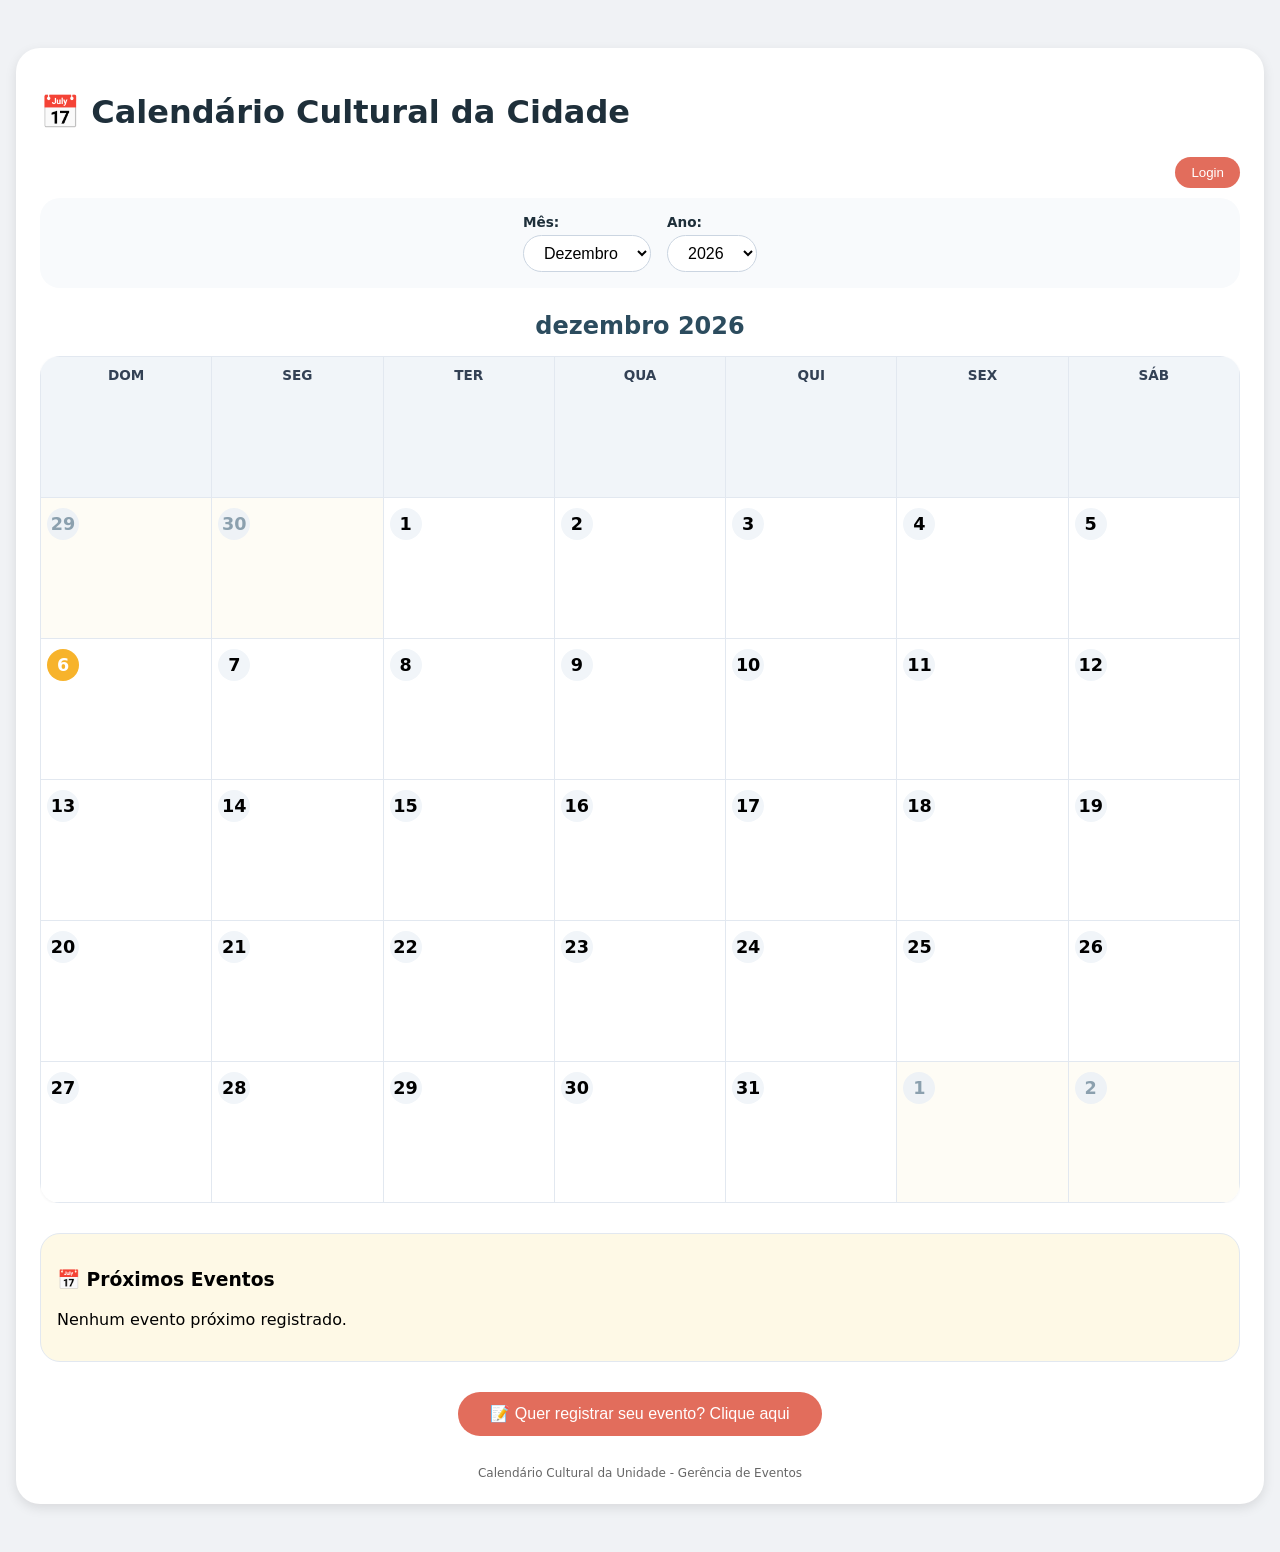
==== html/index.html @ 9aa0c479 "making some improvements" ====
<!DOCTYPE html>
<html lang="pt-BR">
<head>
    <meta charset="UTF-8">
    <meta name="viewport" content="width=device-width, initial-scale=1.0">
    <title>Calendário Cultural da Unidade</title>
    
    <!-- CSS externo -->
    <link rel="stylesheet" href="../css/index.css?v=2">
</head>
<body>

<div class="container">
    <h1>📅 Calendário Cultural da Cidade</h1>

    <div style="text-align:right; margin-bottom:10px;">
        <button id="loginBtn" class="btn-registrar" style="padding:0.5rem 1rem;">Login</button>
    </div>

    <!--
    <section class="carousel-wrapper">
      <div class="carousel" id="eventCarousel">
        <div class="carousel-slide active">
          <img src="../assets/igreja-sao-joao-del-rei.svg" alt="Igreja de São João del-Rei">
          <h3>Festival de Inverno</h3>
          <p>Programação cultural no centro histórico.</p>
        </div>
        <div class="carousel-slide">
          <img src="../assets/igreja-sao-joao-del-rei.svg" alt="Evento em São João del-Rei">
          <h3>Sarau na Praça</h3>
          <p>Música e poesia ao ar livre.</p>
        </div>
        <div class="carousel-slide">
          <img src="../assets/igreja-sao-joao-del-rei.svg" alt="Evento noturno">
          <h3>Noite Cultural</h3>
          <p>Artes, feira e gastronomia local.</p>
        </div>
      </div>
      <div class="carousel-controls">
        <button id="prevSlide">◀</button>
        <button id="nextSlide">▶</button>
      </div>
    </section>
    -->

    <div class="controls">
        <div class="control-group">
            <label for="mesSelect">Mês: </label>
            <select id="mesSelect">
                <option value="0">Janeiro</option>
                <option value="1">Fevereiro</option>
                <option value="2">Março</option>
                <option value="3">Abril</option>
                <option value="4" selected>Maio</option>
                <option value="5">Junho</option>
                <option value="6">Julho</option>
                <option value="7">Agosto</option>
                <option value="8">Setembro</option>
                <option value="9">Outubro</option>
                <option value="10">Novembro</option>
                <option value="11">Dezembro</option>
            </select>
        </div>

        <div class="control-group">
            <label for="anoSelect">Ano: </label>
            <select id="anoSelect">
            </select>
        </div>
    </div>

    <h2 id="mesAnoTitulo">maio 2026</h2>

    <div id="calendarioContainer" style="overflow-x: auto;">
        <table>
            <thead>
                <tr>
                    <th>Dom</th>
                    <th>Seg</th>
                    <th>Ter</th>
                    <th>Qua</th>
                    <th>Qui</th>
                    <th>Sex</th>
                    <th>Sáb</th>
                </tr>
            </thead>
            <tbody id="calendarioBody">
            </tbody>
        </table>
    </div>

    <div id="eventosProximosContainer"></div>

    <div style="margin-top: 20px; text-align: center;">
        <button
            id="registrarEventoBtn"
            class="btn-registrar"
            style="padding: 0.8rem 2rem; font-size: 1rem;"
        >📝 Quer registrar seu evento? Clique aqui</button>
    </div>

    <footer>
        Calendário Cultural da Unidade - Gerência de Eventos
    </footer>
</div>

<script src="../js/script.js?v=4"></script>

</body>
</html>
---- css/index.css ----
//* ============================================
   index.css - ESTILOS DO CALENDÁRIO
   Mantendo o design original
   ============================================ */

* {
    box-sizing: border-box;
}

body {
    font-family: system-ui, 'Segoe UI', sans-serif;
    max-width: 1300px;
    margin: 2rem auto;
    padding: 1rem;
    background: #f0f2f5;
}

.container {
    background: white;
    border-radius: 24px;
    padding: 1.5rem;
    box-shadow: 0 4px 12px rgba(0,0,0,0.1);
}

.controls {
    display: flex;
    gap: 1rem;
    flex-wrap: wrap;
    justify-content: center;
    align-items: center;
    margin-bottom: 1.5rem;
    background: #f8fafc;
    padding: 1rem;
    border-radius: 20px;
}

.control-group {
    display: flex;
    flex-direction: column;
    gap: 0.3rem;
}

label {
    font-weight: 600;
    color: #1e2f3a;
    font-size: 0.85rem;
}

select {
    padding: 0.5rem 1rem;
    font-size: 1rem;
    border-radius: 40px;
    border: 1px solid #cbd5e1;
    background: white;
    cursor: pointer;
}

table {
    width: 100%;
    border-collapse: collapse;
    background: white;
    border-radius: 20px;
    overflow: hidden;
    box-shadow: 0 1px 3px rgba(0,0,0,0.05);
    table-layout: fixed;
}

th, td {
    border: 1px solid #e2e8f0;
    padding: 10px 6px;
    vertical-align: top;
    width: 14.28%;
    min-width: 80px;
    height: 120px;
    cursor: pointer;
    transition: background 0.1s;
}

th {
    background: #f1f5f9;
    font-weight: 600;
    text-align: center;
    text-transform: uppercase;
    font-size: 0.85rem;
    color: #334155;
    cursor: default;
}

td:hover {
    background: #fef9e6;
}

.day-number {
    font-weight: bold;
    font-size: 1.1rem;
    display: inline-block;
    margin-bottom: 6px;
    background: #f1f5f9;
    width: 32px;
    height: 32px;
    line-height: 32px;
    text-align: center;
    border-radius: 30px;
}

.event-list {
    display: grid;
    grid-template-columns: repeat(2, minmax(0, 1fr));
    gap: 4px;
    max-height: 70px;
    overflow-y: auto;
    overflow-x: hidden;
    padding-right: 2px;
}

.event-list::-webkit-scrollbar {
    width: 6px;
}

.event-list::-webkit-scrollbar-thumb {
    background: #cbd5e1;
    border-radius: 8px;
}

.today .day-number {
    background: #f7b32b;
    color: white;
}

.other-month {
    background: #fefcf5;
    color: #94a3b8;
}

.other-month .day-number {
    background: #eef2f6;
    color: #8ba0ae;
}

.event-badge {
    background: #e26d5c;
    color: white;
    font-size: 9px;
    padding: 2px 5px;
    border-radius: 10px;
    display: block;
    max-width: 100%;
    white-space: nowrap;
    overflow: hidden;
    text-overflow: ellipsis;
    cursor: pointer;
    transition: transform 0.1s;
}

.event-badge:hover {
    transform: scale(1.02);
    background: #c24b3a;
}

.event-more {
    font-size: 8px;
    color: #e26d5c;
    margin-top: 2px;
    font-weight: 500;
    cursor: pointer;
}

.card-eventos {
    margin-top: 30px;
    border: 1px solid #e2e8f0;
    border-radius: 20px;
    padding: 1rem;
    background: #fef9e6;
}

.evento-item {
    background: white;
    border-radius: 16px;
    padding: 10px 15px;
    margin-bottom: 10px;
    box-shadow: 0 1px 3px rgba(0,0,0,0.05);
    border-left: 4px solid #e26d5c;
    cursor: pointer;
    transition: transform 0.2s, box-shadow 0.2s;
}

.evento-item:hover {
    transform: translateX(4px);
    background: #fffaf0;
    box-shadow: 0 4px 12px rgba(0,0,0,0.1);
}

.evento-data {
    font-weight: bold;
    color: #2c4c5e;
    font-size: 0.85rem;
}

.btn-registrar {
    background: #e26d5c;
    color: white;
    border: none;
    border-radius: 40px;
    cursor: pointer;
    transition: background 0.2s;
    margin-top: 10px;
}

.btn-registrar:hover {
    background: #c24b3a;
}

footer {
    margin-top: 30px;
    text-align: center;
    font-size: 12px;
    color: #666;
}

h1 {
    color: #1e2f3a;
    margin-bottom: 1rem;
}

h2 {
    color: #2c4c5e;
    margin: 1rem 0;
    text-align: center;
}

.sem-eventos {
    text-align: center;
    padding: 2rem;
    color: #94a3b8;
}

/* Responsividade */
@media (max-width: 768px) {
    th, td {
        min-width: 60px;
        height: 100px;
        font-size: 0.75rem;
        padding: 5px 3px;
    }
    .day-number {
        width: 24px;
        height: 24px;
        line-height: 24px;
        font-size: 0.9rem;
    }
    .event-badge {
        font-size: 7px;
    }
    .event-list {
        max-height: 62px;
        gap: 3px;
    }
    .controls {
        justify-content: center;
    }
}

@media (max-width: 480px) {
    th {
        font-size: 0.7rem;
    }
    td {
        height: 90px;
    }
    .evento-item {
        padding: 8px 12px;
    }
    .evento-data {
        font-size: 0.75rem;
    }
    .evento-item strong {
        font-size: 0.85rem;
    }
}

.calendario-tabela {
    width: 100%;
    border-collapse: collapse;
    background: white;
    border-radius: 20px;
    overflow: hidden;
    box-shadow: 0 1px 3px rgba(0,0,0,0.05);
    table-layout: fixed;
}

.calendario-tabela th,
.calendario-tabela td {
    border: 1px solid #e2e8f0;
    padding: 10px 6px;
    vertical-align: top;
    width: 14.28%;
    min-width: 80px;
    height: 120px;
    cursor: pointer;
    transition: background 0.1s;
}

.calendario-tabela th {
    background: #f1f5f9;
    font-weight: 600;
    text-align: center;
    text-transform: uppercase;
    font-size: 0.85rem;
    color: #334155;
    cursor: default;
}

.calendario-tabela td:hover {
    background: #fef9e6;
}

.calendario-tabela .other-month {
    background: #fefcf5;
    color: #94a3b8;
}

.calendario-tabela .today .day-number {
    background: #f7b32b;
    color: white;
}

.calendario-tabela .day-number {
    font-weight: bold;
    font-size: 1.1rem;
    display: inline-block;
    margin-bottom: 6px;
    background: #f1f5f9;
    width: 32px;
    height: 32px;
    line-height: 32px;
    text-align: center;
    border-radius: 30px;
}

.calendario-tabela .event-list {
    display: grid;
    grid-template-columns: repeat(2, minmax(0, 1fr));
    gap: 4px;
    max-height: 70px;
    overflow-y: auto;
    overflow-x: hidden;
    padding-right: 2px;
}

.calendario-tabela .event-badge {
    background: #e26d5c;
    color: white;
    font-size: 9px;
    padding: 2px 5px;
    border-radius: 10px;
    display: block;
    max-width: 100%;
    white-space: nowrap;
    overflow: hidden;
    text-overflow: ellipsis;
    cursor: pointer;
}

.calendario-tabela .event-more {
    font-size: 8px;
    color: #e26d5c;
    margin-top: 2px;
    font-weight: 500;
    cursor: pointer;
}

/* Responsividade */
@media (max-width: 768px) {
    .calendario-tabela th,
    .calendario-tabela td {
        min-width: 60px;
        height: 100px;
        font-size: 0.75rem;
        padding: 5px 3px;
    }
    
    .calendario-tabela .day-number {
        width: 24px;
        height: 24px;
        line-height: 24px;
        font-size: 0.9rem;
    }
    
    .calendario-tabela .event-badge {
        font-size: 7px;
    }

    .calendario-tabela .event-list {
        max-height: 62px;
        gap: 3px;
    }
}
.carousel-wrapper {
    max-width: 760px;
    margin: 0 auto 1.5rem;
    text-align: center
}

.carousel {
    position: relative
}

.carousel-slide {
    display: none;
    background: #fff;
    border: 1px solid #e2e8f0;
    border-radius: 16px;
    padding: 12px
}

.carousel-slide.active {
    display: block
}

.carousel-slide img {
    width: 100%;
    max-height: 280px;
    object-fit: cover;
    border-radius: 12px
}

.carousel-controls {
    display: flex;
    justify-content: center;
    gap: 8px;
    margin-top: 8px
}

.carousel-controls button {
    border: none;
    background: #e26d5c;
    color: #fff;
    padding: 6px 12px;
    border-radius: 8px;
    cursor: pointer
}
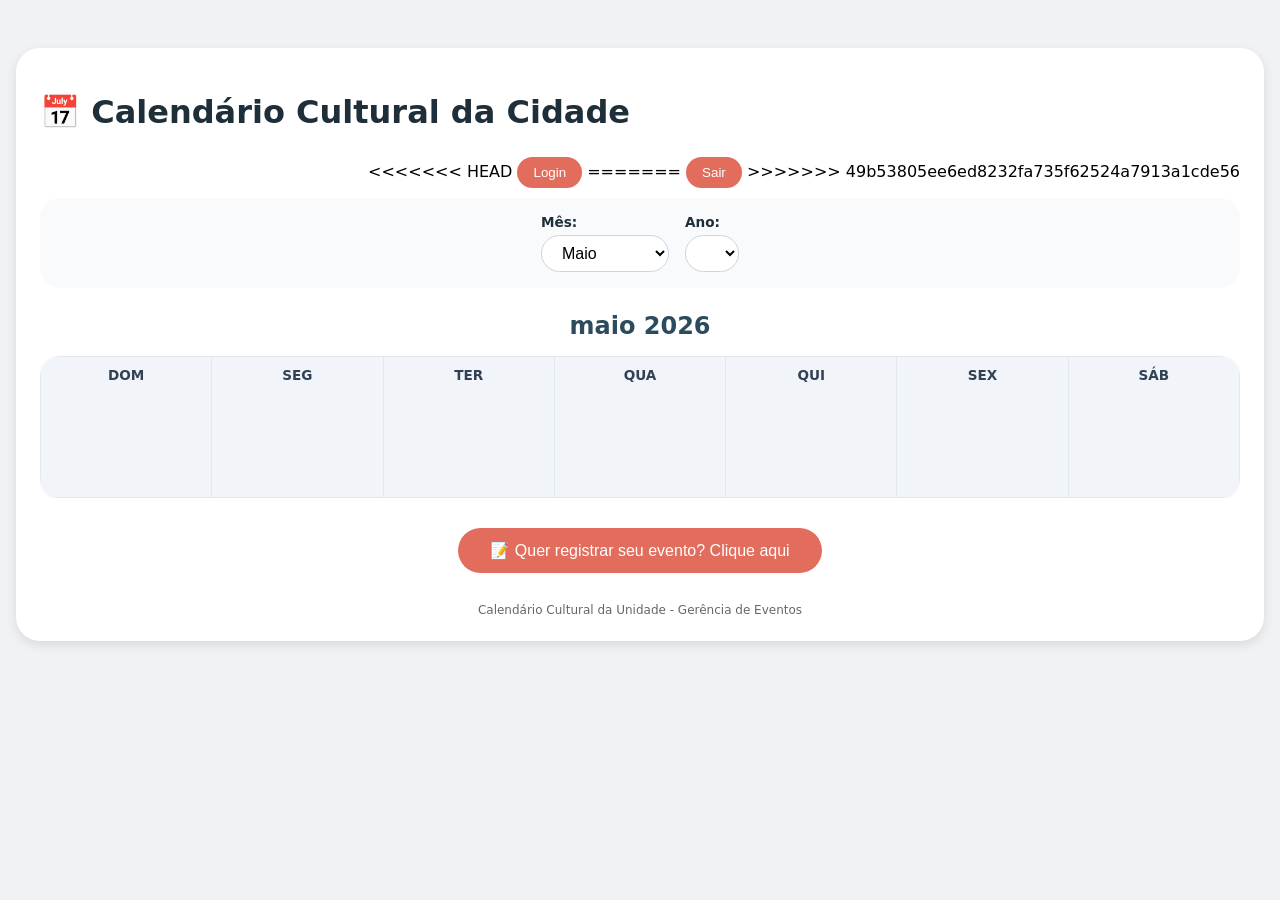
==== commit cada5c02: "Resolve merge conflicts" ====
--- a/html/index.html
+++ b/html/index.html
@@ -14,7 +14,11 @@
     <h1>📅 Calendário Cultural da Cidade</h1>
 
     <div style="text-align:right; margin-bottom:10px;">
+<<<<<<< HEAD
         <button id="loginBtn" class="btn-registrar" style="padding:0.5rem 1rem;">Login</button>
+=======
+        <button id="logoutBtn" class="btn-registrar" style="padding:0.5rem 1rem;">Sair</button>
+>>>>>>> 49b53805ee6ed8232fa735f62524a7913a1cde56
     </div>
 
     <!--
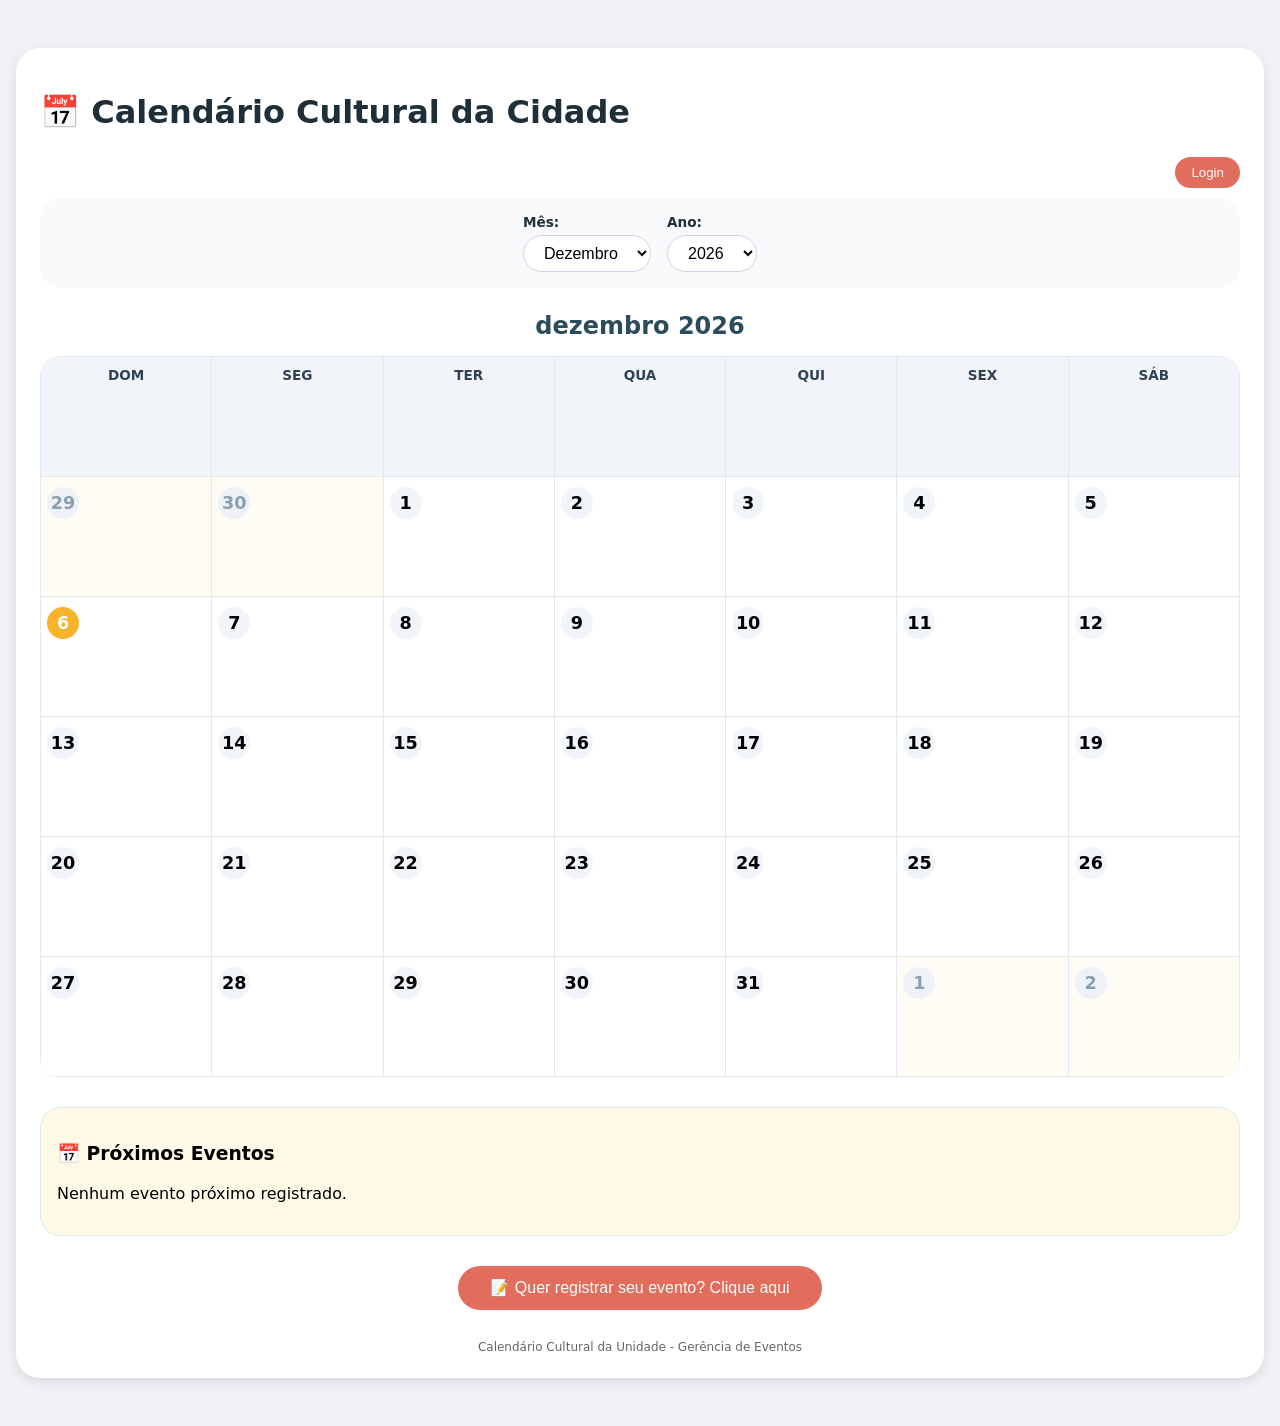
==== commit 63e12643: "making some improvements" ====
--- a/html/index.html
+++ b/html/index.html
@@ -14,11 +14,7 @@
     <h1>📅 Calendário Cultural da Cidade</h1>
 
     <div style="text-align:right; margin-bottom:10px;">
-<<<<<<< HEAD
         <button id="loginBtn" class="btn-registrar" style="padding:0.5rem 1rem;">Login</button>
-=======
-        <button id="logoutBtn" class="btn-registrar" style="padding:0.5rem 1rem;">Sair</button>
->>>>>>> 49b53805ee6ed8232fa735f62524a7913a1cde56
     </div>
 
     <!--
--- a/css/index.css
+++ b/css/index.css
@@ -1,4 +1,4 @@
-//* ============================================
+/* ============================================
    index.css - ESTILOS DO CALENDÁRIO
    Mantendo o design original
    ============================================ */
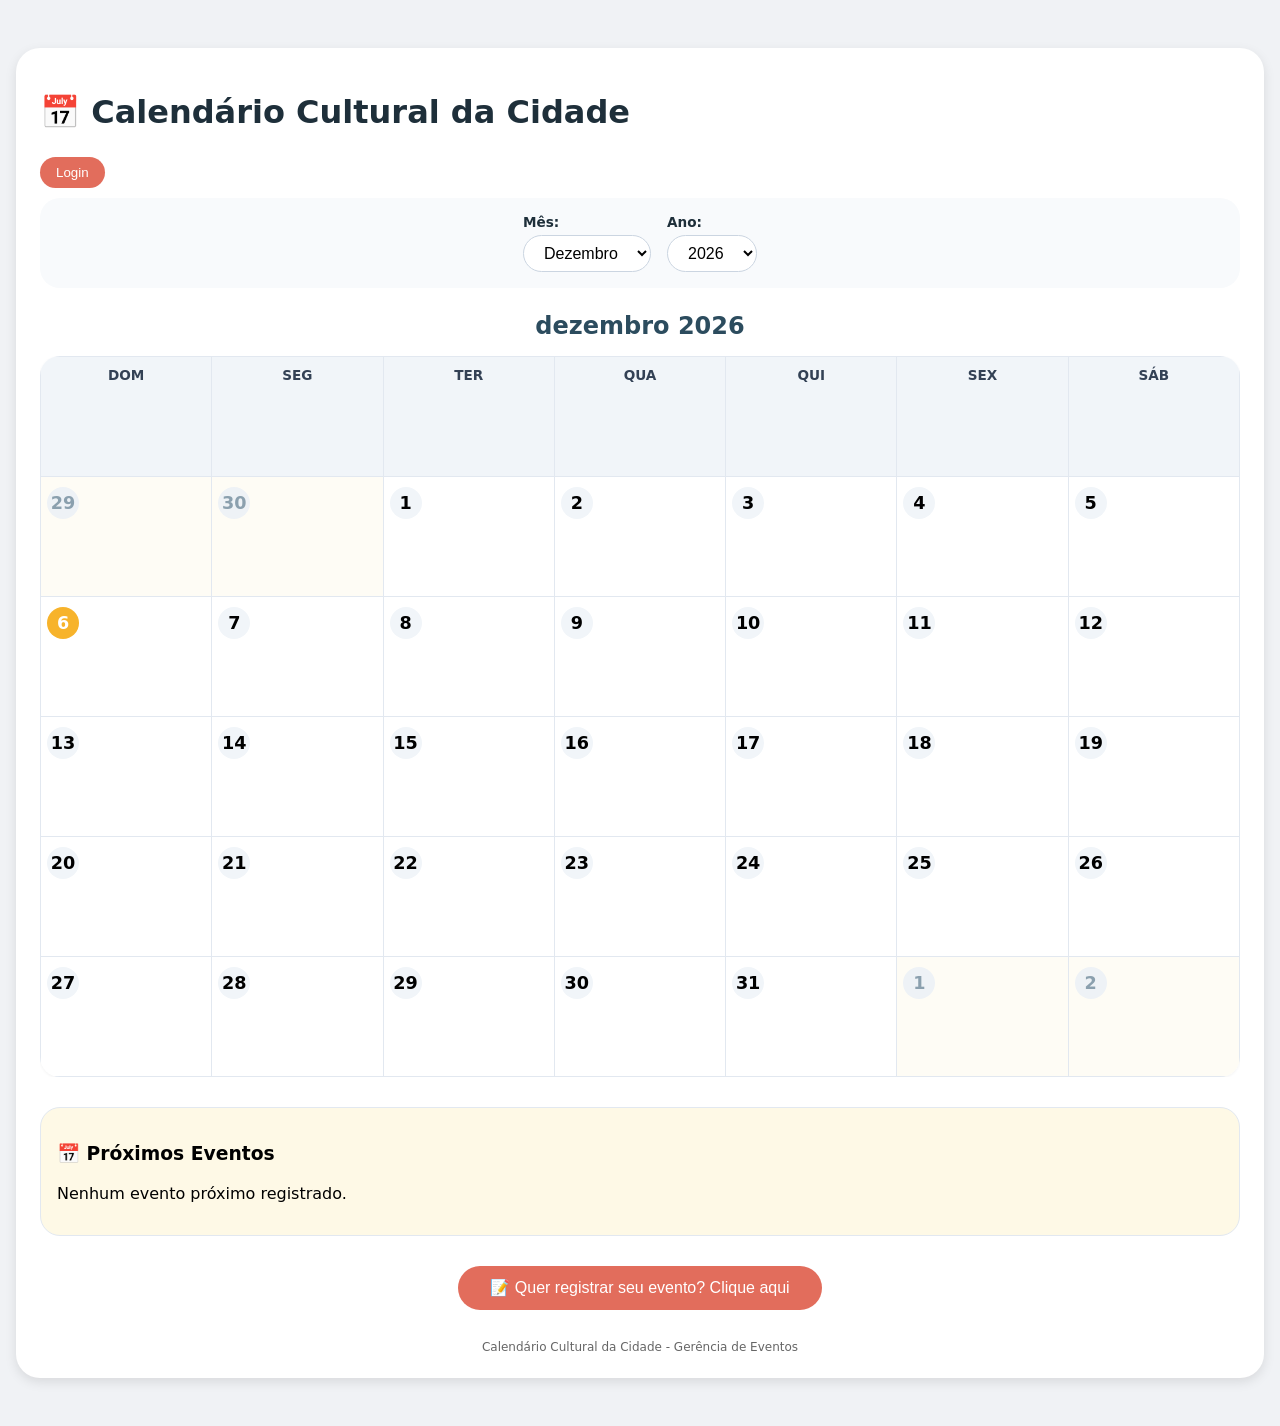
==== commit 40bd4e9e: "making final improvement" ====
--- a/html/index.html
+++ b/html/index.html
@@ -13,9 +13,21 @@
 <div class="container">
     <h1>📅 Calendário Cultural da Cidade</h1>
 
-    <div style="text-align:right; margin-bottom:10px;">
-        <button id="loginBtn" class="btn-registrar" style="padding:0.5rem 1rem;">Login</button>
-    </div>
+   <div style="display:flex; justify-content:space-between; margin-bottom:10px;">
+
+    <button id="btnSair"
+            class="btn-registrar"
+            style="padding:0.5rem 1rem; display:none;">
+         Sair
+    </button>
+
+    <button id="loginBtn"
+            class="btn-registrar"
+            style="padding:0.5rem 1rem;">
+        Login
+    </button>
+
+</div>
 
     <!--
     <section class="carousel-wrapper">
@@ -40,7 +52,7 @@
         <button id="prevSlide">◀</button>
         <button id="nextSlide">▶</button>
       </div>
-    </section>
+    </section> Teste
     -->
 
     <div class="controls">
@@ -100,7 +112,7 @@
     </div>
 
     <footer>
-        Calendário Cultural da Unidade - Gerência de Eventos
+        Calendário Cultural da Cidade - Gerência de Eventos
     </footer>
 </div>
 
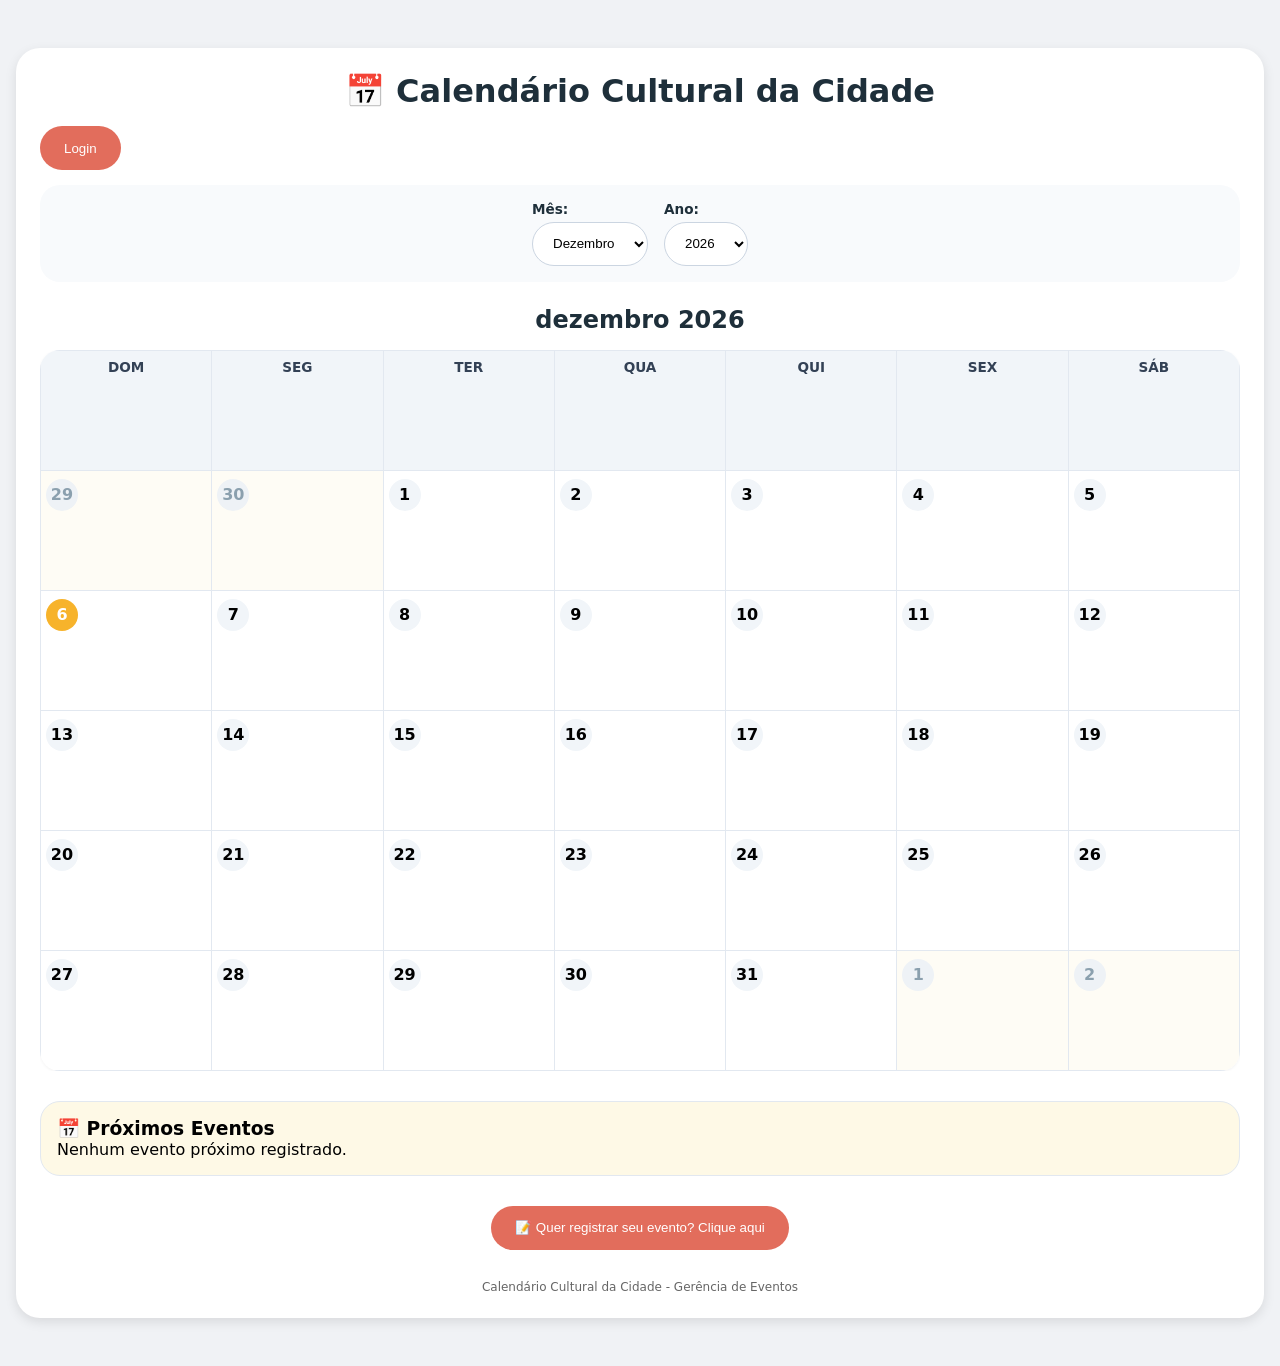
==== commit 8758d28d: "final improvements" ====
--- a/html/index.html
+++ b/html/index.html
@@ -3,61 +3,34 @@
 <head>
     <meta charset="UTF-8">
     <meta name="viewport" content="width=device-width, initial-scale=1.0">
-    <title>Calendário Cultural da Unidade</title>
-    
-    <!-- CSS externo -->
-    <link rel="stylesheet" href="../css/index.css?v=2">
+    <title>Calendário Cultural da Cidade</title>
+    <link rel="stylesheet" href="../css/index.css?v=3">
 </head>
 <body>
 
 <div class="container">
     <h1>📅 Calendário Cultural da Cidade</h1>
 
-   <div style="display:flex; justify-content:space-between; margin-bottom:10px;">
+    <div class="top-buttons">
 
-    <button id="btnSair"
-            class="btn-registrar"
-            style="padding:0.5rem 1rem; display:none;">
-         Sair
-    </button>
+        <button id="btnSair"
+                class="btn-registrar btn-topo"
+                style="display:none;">
+            Sair
+        </button>
 
-    <button id="loginBtn"
-            class="btn-registrar"
-            style="padding:0.5rem 1rem;">
-        Login
-    </button>
+        <button id="loginBtn"
+                class="btn-registrar btn-topo">
+            Login
+        </button>
 
-</div>
-
-    <!--
-    <section class="carousel-wrapper">
-      <div class="carousel" id="eventCarousel">
-        <div class="carousel-slide active">
-          <img src="../assets/igreja-sao-joao-del-rei.svg" alt="Igreja de São João del-Rei">
-          <h3>Festival de Inverno</h3>
-          <p>Programação cultural no centro histórico.</p>
-        </div>
-        <div class="carousel-slide">
-          <img src="../assets/igreja-sao-joao-del-rei.svg" alt="Evento em São João del-Rei">
-          <h3>Sarau na Praça</h3>
-          <p>Música e poesia ao ar livre.</p>
-        </div>
-        <div class="carousel-slide">
-          <img src="../assets/igreja-sao-joao-del-rei.svg" alt="Evento noturno">
-          <h3>Noite Cultural</h3>
-          <p>Artes, feira e gastronomia local.</p>
-        </div>
-      </div>
-      <div class="carousel-controls">
-        <button id="prevSlide">◀</button>
-        <button id="nextSlide">▶</button>
-      </div>
-    </section> Teste
-    -->
+    </div>
 
     <div class="controls">
+
         <div class="control-group">
-            <label for="mesSelect">Mês: </label>
+            <label for="mesSelect">Mês:</label>
+
             <select id="mesSelect">
                 <option value="0">Janeiro</option>
                 <option value="1">Fevereiro</option>
@@ -75,16 +48,18 @@
         </div>
 
         <div class="control-group">
-            <label for="anoSelect">Ano: </label>
-            <select id="anoSelect">
-            </select>
+            <label for="anoSelect">Ano:</label>
+            <select id="anoSelect"></select>
         </div>
+
     </div>
 
     <h2 id="mesAnoTitulo">maio 2026</h2>
 
-    <div id="calendarioContainer" style="overflow-x: auto;">
+    <div id="calendarioContainer">
+
         <table>
+
             <thead>
                 <tr>
                     <th>Dom</th>
@@ -96,27 +71,34 @@
                     <th>Sáb</th>
                 </tr>
             </thead>
-            <tbody id="calendarioBody">
-            </tbody>
+
+            <tbody id="calendarioBody"></tbody>
+
         </table>
+
     </div>
 
     <div id="eventosProximosContainer"></div>
 
-    <div style="margin-top: 20px; text-align: center;">
+    <div class="registrar-container">
+
         <button
             id="registrarEventoBtn"
-            class="btn-registrar"
-            style="padding: 0.8rem 2rem; font-size: 1rem;"
-        >📝 Quer registrar seu evento? Clique aqui</button>
+            class="btn-registrar registrar-btn">
+
+            📝 Quer registrar seu evento? Clique aqui
+
+        </button>
+
     </div>
 
     <footer>
         Calendário Cultural da Cidade - Gerência de Eventos
     </footer>
+
 </div>
 
 <script src="../js/script.js?v=4"></script>
 
 </body>
-</html>
+</html>
--- a/css/index.css
+++ b/css/index.css
@@ -1,441 +1,227 @@
 /* ============================================
-   index.css - ESTILOS DO CALENDÁRIO
-   Mantendo o design original
+                   index.css 
    ============================================ */
 
-* {
-    box-sizing: border-box;
+*, *::before, *::after { 
+    box-sizing: border-box; 
+    margin: 0; 
+    padding: 0; 
 }
 
 body {
     font-family: system-ui, 'Segoe UI', sans-serif;
-    max-width: 1300px;
-    margin: 2rem auto;
-    padding: 1rem;
+    max-width: 1300px; 
+    margin: 2rem auto; 
+    padding: 1rem; 
     background: #f0f2f5;
 }
 
 .container {
-    background: white;
+    background: #fff; 
     border-radius: 24px;
-    padding: 1.5rem;
-    box-shadow: 0 4px 12px rgba(0,0,0,0.1);
+    padding: clamp(1rem, 3vw, 1.5rem);
+    box-shadow: 0 4px 12px rgba(0, 0, 0, .1);
+}
+
+h1, h2 { 
+    text-align: center; 
+    color: #1e2f3a; }
+
+
+h1 { 
+    font-size: clamp(1.3rem, 5vw, 2rem); 
+    margin-bottom: 1rem; 
+}
+
+h2 { 
+    font-size: clamp(1rem, 4vw, 1.5rem); 
+    margin: 1rem 0; 
+}
+
+.top-buttons { 
+    display: flex; 
+    justify-content: space-between; 
+    gap: 10px; 
+    margin-bottom: 15px; 
+    flex-wrap: wrap; 
 }
 
 .controls {
-    display: flex;
-    gap: 1rem;
-    flex-wrap: wrap;
-    justify-content: center;
+    display: flex; 
+    gap: 1rem; 
+    flex-wrap: wrap; 
+    justify-content: center; 
     align-items: center;
-    margin-bottom: 1.5rem;
-    background: #f8fafc;
-    padding: 1rem;
+    margin-bottom: 1.5rem; 
+    background: #f8fafc; 
+    padding: 1rem; 
     border-radius: 20px;
 }
-
-.control-group {
-    display: flex;
-    flex-direction: column;
-    gap: 0.3rem;
-}
-
-label {
-    font-weight: 600;
-    color: #1e2f3a;
-    font-size: 0.85rem;
-}
-
-select {
-    padding: 0.5rem 1rem;
-    font-size: 1rem;
+.control-group { 
+    display: flex; 
+    flex-direction: column; 
+    gap: .3rem; 
+}
+
+label { 
+    font-weight: 600; 
+    color: #1e2f3a; 
+    font-size: .85rem; 
+}
+select { 
+    padding: .6rem 1rem; 
+    border-radius: 40px; 
+    border: 1px solid #cbd5e1; 
+    background: #fff; 
+    cursor: pointer; 
+    min-height: 44px; 
+}
+
+.btn-registrar {
+    background: #e26d5c; 
+    color: #fff; 
+    border: none; 
     border-radius: 40px;
-    border: 1px solid #cbd5e1;
-    background: white;
+    cursor: pointer; 
+    transition: background .2s; 
+    padding: .8rem 1.5rem; 
+    min-height: 44px;
+}
+
+.btn-registrar:hover {background: #c24b3a;}
+
+.registrar-container { 
+    display: flex; 
+    justify-content: center; 
+    margin-top: 30px; 
+}
+
+#calendarioContainer { 
+    overflow-x: auto; 
+    -webkit-overflow-scrolling: touch; 
+}
+
+table {
+    width: 100%; 
+    min-width: 600px; 
+    border-collapse: collapse; 
+    background: #fff;
+    border-radius: 20px; 
+    overflow: hidden; 
+    table-layout: fixed; 
+    box-shadow: 0 1px 3px rgba(0, 0, 0, .05);
+}
+th, td { 
+    border: 1px solid #e2e8f0; 
+    padding: 8px 5px; 
+    vertical-align: top; 
+    width: 14.28%; 
+    height: clamp(80px, 12vw, 120px); 
+    transition: background .1s; 
+}
+
+td { 
+    cursor: pointer; 
+}
+
+th { 
+    background: #f1f5f9; 
+    color: #334155; 
+    font-size: .85rem; 
+    text-transform: uppercase; 
+}
+
+td:hover {background: #fef9e6;}
+
+.day-number {
+    width: 32px; 
+    height: 32px; 
+    line-height: 32px; 
+    border-radius: 50%;
+    background: #f1f5f9; 
+    display: inline-block; 
+    text-align: center; 
+    font-weight: bold; 
+    margin-bottom: 6px;
+}
+
+.today .day-number { background: #f7b32b; color: #fff; }
+
+.other-month { background: #fefcf5; color: #94a3b8; }
+
+.other-month .day-number { background: #eef2f6; color: #8ba0ae; }
+
+.event-list { 
+    display: grid; 
+    grid-template-columns: repeat(2, 1fr); 
+    gap: 4px; max-height: 70px; 
+    overflow-y: auto; 
+}
+
+.event-list::-webkit-scrollbar { width: 5px; }
+
+.event-list::-webkit-scrollbar-thumb { background: #cbd5e1; border-radius: 8px; }
+
+.event-badge {
+    background: #e26d5c; 
+    color: #fff; 
+    font-size: 8px; 
+    padding: 2px 5px;
+    border-radius: 10px; 
+    white-space: nowrap; 
+    overflow: hidden; 
+    text-overflow: ellipsis;
+}
+.event-badge:hover { background: #c24b3a; }
+
+.event-more { 
+    font-size: 8px; 
+    color: #e26d5c; 
+    margin-top: 2px; 
+    font-weight: 600; 
+}
+
+.card-eventos { 
+    margin-top: 30px; 
+    border: 1px solid #e2e8f0; 
+    border-radius: 20px; 
+    padding: 1rem; 
+    background: #fef9e6; 
     cursor: pointer;
 }
-
-table {
-    width: 100%;
-    border-collapse: collapse;
-    background: white;
-    border-radius: 20px;
-    overflow: hidden;
-    box-shadow: 0 1px 3px rgba(0,0,0,0.05);
-    table-layout: fixed;
-}
-
-th, td {
-    border: 1px solid #e2e8f0;
-    padding: 10px 6px;
-    vertical-align: top;
-    width: 14.28%;
-    min-width: 80px;
-    height: 120px;
-    cursor: pointer;
-    transition: background 0.1s;
-}
-
-th {
-    background: #f1f5f9;
-    font-weight: 600;
-    text-align: center;
-    text-transform: uppercase;
-    font-size: 0.85rem;
-    color: #334155;
-    cursor: default;
-}
-
-td:hover {
-    background: #fef9e6;
-}
-
-.day-number {
-    font-weight: bold;
-    font-size: 1.1rem;
-    display: inline-block;
-    margin-bottom: 6px;
-    background: #f1f5f9;
-    width: 32px;
-    height: 32px;
-    line-height: 32px;
-    text-align: center;
-    border-radius: 30px;
-}
-
-.event-list {
-    display: grid;
-    grid-template-columns: repeat(2, minmax(0, 1fr));
-    gap: 4px;
-    max-height: 70px;
-    overflow-y: auto;
-    overflow-x: hidden;
-    padding-right: 2px;
-}
-
-.event-list::-webkit-scrollbar {
-    width: 6px;
-}
-
-.event-list::-webkit-scrollbar-thumb {
-    background: #cbd5e1;
-    border-radius: 8px;
-}
-
-.today .day-number {
-    background: #f7b32b;
-    color: white;
-}
-
-.other-month {
-    background: #fefcf5;
-    color: #94a3b8;
-}
-
-.other-month .day-number {
-    background: #eef2f6;
-    color: #8ba0ae;
-}
-
-.event-badge {
-    background: #e26d5c;
-    color: white;
-    font-size: 9px;
-    padding: 2px 5px;
-    border-radius: 10px;
-    display: block;
-    max-width: 100%;
-    white-space: nowrap;
-    overflow: hidden;
-    text-overflow: ellipsis;
-    cursor: pointer;
-    transition: transform 0.1s;
-}
-
-.event-badge:hover {
-    transform: scale(1.02);
-    background: #c24b3a;
-}
-
-.event-more {
-    font-size: 8px;
-    color: #e26d5c;
-    margin-top: 2px;
-    font-weight: 500;
-    cursor: pointer;
-}
-
-.card-eventos {
-    margin-top: 30px;
-    border: 1px solid #e2e8f0;
-    border-radius: 20px;
-    padding: 1rem;
-    background: #fef9e6;
-}
-
 .evento-item {
-    background: white;
+    background: #fff; 
+    border-left: 4px solid #e26d5c; 
     border-radius: 16px;
-    padding: 10px 15px;
-    margin-bottom: 10px;
-    box-shadow: 0 1px 3px rgba(0,0,0,0.05);
-    border-left: 4px solid #e26d5c;
-    cursor: pointer;
-    transition: transform 0.2s, box-shadow 0.2s;
-}
-
-.evento-item:hover {
-    transform: translateX(4px);
-    background: #fffaf0;
-    box-shadow: 0 4px 12px rgba(0,0,0,0.1);
-}
-
-.evento-data {
-    font-weight: bold;
-    color: #2c4c5e;
-    font-size: 0.85rem;
-}
-
-.btn-registrar {
-    background: #e26d5c;
-    color: white;
-    border: none;
-    border-radius: 40px;
-    cursor: pointer;
-    transition: background 0.2s;
-    margin-top: 10px;
-}
-
-.btn-registrar:hover {
-    background: #c24b3a;
-}
-
-footer {
-    margin-top: 30px;
-    text-align: center;
-    font-size: 12px;
-    color: #666;
-}
-
-h1 {
-    color: #1e2f3a;
-    margin-bottom: 1rem;
-}
-
-h2 {
-    color: #2c4c5e;
-    margin: 1rem 0;
-    text-align: center;
-}
-
-.sem-eventos {
-    text-align: center;
-    padding: 2rem;
-    color: #94a3b8;
-}
-
-/* Responsividade */
+    padding: 10px 15px; 
+    margin-bottom: 10px; 
+    transition: transform .2s, box-shadow .2s;
+}
+.evento-item:hover { transform: translateX(4px); box-shadow: 0 4px 12px rgba(0, 0, 0, .1); }
+
+.evento-data { font-size: .85rem; font-weight: bold; color: #2c4c5e; }
+
+.sem-eventos { text-align: center; padding: 2rem; color: #94a3b8; }
+
+footer { margin-top: 30px; text-align: center; font-size: 12px; color: #666; }
+
 @media (max-width: 768px) {
-    th, td {
-        min-width: 60px;
-        height: 100px;
-        font-size: 0.75rem;
-        padding: 5px 3px;
+    body { margin: 0; padding: .5rem; }
+    .container { border-radius: 16px; }
+    .controls { flex-direction: column; align-items: stretch; }
+    .control-group, select { width: 100%; }
+    th, td { min-width: 55px; font-size: .75rem; padding: 4px; }
+    .day-number { width: 26px; height: 26px; line-height: 26px; font-size: .8rem; }
+}
+
+@media (max-width: 480px) {
+    .top-buttons { flex-direction: column; }
+    .top-buttons .btn-registrar, .registrar-container .btn-registrar {
+        width: 100%; max-width: 320px; margin-inline: auto; display: block;
     }
-    .day-number {
-        width: 24px;
-        height: 24px;
-        line-height: 24px;
-        font-size: 0.9rem;
-    }
-    .event-badge {
-        font-size: 7px;
-    }
-    .event-list {
-        max-height: 62px;
-        gap: 3px;
-    }
-    .controls {
-        justify-content: center;
-    }
-}
-
-@media (max-width: 480px) {
-    th {
-        font-size: 0.7rem;
-    }
-    td {
-        height: 90px;
-    }
-    .evento-item {
-        padding: 8px 12px;
-    }
-    .evento-data {
-        font-size: 0.75rem;
-    }
-    .evento-item strong {
-        font-size: 0.85rem;
-    }
-}
-
-.calendario-tabela {
-    width: 100%;
-    border-collapse: collapse;
-    background: white;
-    border-radius: 20px;
-    overflow: hidden;
-    box-shadow: 0 1px 3px rgba(0,0,0,0.05);
-    table-layout: fixed;
-}
-
-.calendario-tabela th,
-.calendario-tabela td {
-    border: 1px solid #e2e8f0;
-    padding: 10px 6px;
-    vertical-align: top;
-    width: 14.28%;
-    min-width: 80px;
-    height: 120px;
-    cursor: pointer;
-    transition: background 0.1s;
-}
-
-.calendario-tabela th {
-    background: #f1f5f9;
-    font-weight: 600;
-    text-align: center;
-    text-transform: uppercase;
-    font-size: 0.85rem;
-    color: #334155;
-    cursor: default;
-}
-
-.calendario-tabela td:hover {
-    background: #fef9e6;
-}
-
-.calendario-tabela .other-month {
-    background: #fefcf5;
-    color: #94a3b8;
-}
-
-.calendario-tabela .today .day-number {
-    background: #f7b32b;
-    color: white;
-}
-
-.calendario-tabela .day-number {
-    font-weight: bold;
-    font-size: 1.1rem;
-    display: inline-block;
-    margin-bottom: 6px;
-    background: #f1f5f9;
-    width: 32px;
-    height: 32px;
-    line-height: 32px;
-    text-align: center;
-    border-radius: 30px;
-}
-
-.calendario-tabela .event-list {
-    display: grid;
-    grid-template-columns: repeat(2, minmax(0, 1fr));
-    gap: 4px;
-    max-height: 70px;
-    overflow-y: auto;
-    overflow-x: hidden;
-    padding-right: 2px;
-}
-
-.calendario-tabela .event-badge {
-    background: #e26d5c;
-    color: white;
-    font-size: 9px;
-    padding: 2px 5px;
-    border-radius: 10px;
-    display: block;
-    max-width: 100%;
-    white-space: nowrap;
-    overflow: hidden;
-    text-overflow: ellipsis;
-    cursor: pointer;
-}
-
-.calendario-tabela .event-more {
-    font-size: 8px;
-    color: #e26d5c;
-    margin-top: 2px;
-    font-weight: 500;
-    cursor: pointer;
-}
-
-/* Responsividade */
-@media (max-width: 768px) {
-    .calendario-tabela th,
-    .calendario-tabela td {
-        min-width: 60px;
-        height: 100px;
-        font-size: 0.75rem;
-        padding: 5px 3px;
-    }
-    
-    .calendario-tabela .day-number {
-        width: 24px;
-        height: 24px;
-        line-height: 24px;
-        font-size: 0.9rem;
-    }
-    
-    .calendario-tabela .event-badge {
-        font-size: 7px;
-    }
-
-    .calendario-tabela .event-list {
-        max-height: 62px;
-        gap: 3px;
-    }
-}
-.carousel-wrapper {
-    max-width: 760px;
-    margin: 0 auto 1.5rem;
-    text-align: center
-}
-
-.carousel {
-    position: relative
-}
-
-.carousel-slide {
-    display: none;
-    background: #fff;
-    border: 1px solid #e2e8f0;
-    border-radius: 16px;
-    padding: 12px
-}
-
-.carousel-slide.active {
-    display: block
-}
-
-.carousel-slide img {
-    width: 100%;
-    max-height: 280px;
-    object-fit: cover;
-    border-radius: 12px
-}
-
-.carousel-controls {
-    display: flex;
-    justify-content: center;
-    gap: 8px;
-    margin-top: 8px
-}
-
-.carousel-controls button {
-    border: none;
-    background: #e26d5c;
-    color: #fff;
-    padding: 6px 12px;
-    border-radius: 8px;
-    cursor: pointer
-}
+    .registrar-container { margin-top: 20px; }
+    th, td { min-width: 40px; padding: 3px 2px; }
+    .day-number { width: 22px; height: 22px; line-height: 22px; font-size: .7rem; }
+    .event-badge { font-size: 7px; }
+    .evento-item { padding: 8px 12px; }
+}
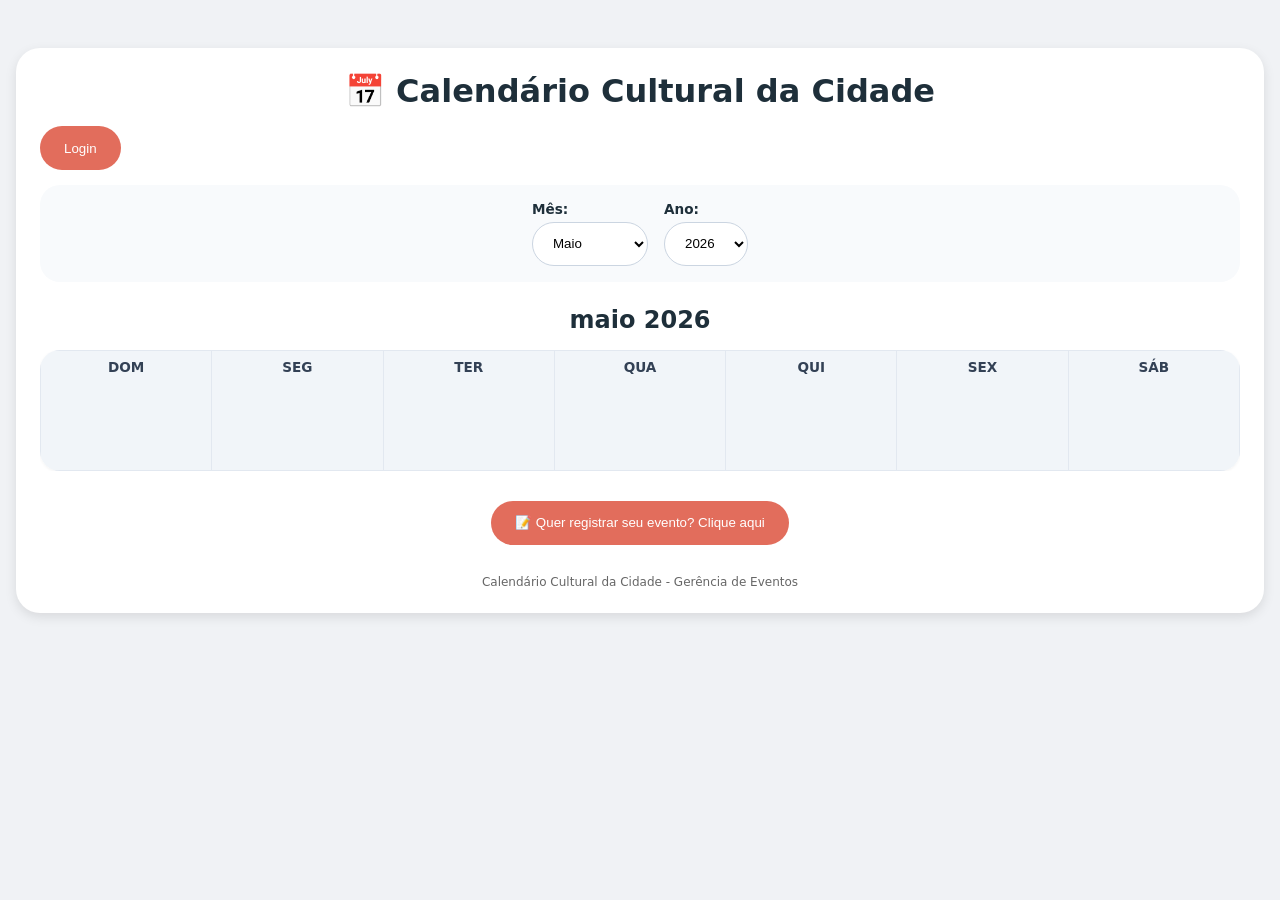
==== commit e5a23a6d: "API/PHP migration starting" ====
--- a/html/index.html
+++ b/html/index.html
@@ -4,7 +4,7 @@
     <meta charset="UTF-8">
     <meta name="viewport" content="width=device-width, initial-scale=1.0">
     <title>Calendário Cultural da Cidade</title>
-    <link rel="stylesheet" href="../css/index.css?v=3">
+    <link rel="stylesheet" href="../css/index.css">
 </head>
 <body>
 
@@ -98,7 +98,7 @@
 
 </div>
 
-<script src="../js/script.js?v=4"></script>
+<script src="../js/script.js"></script>
 
 </body>
 </html>
